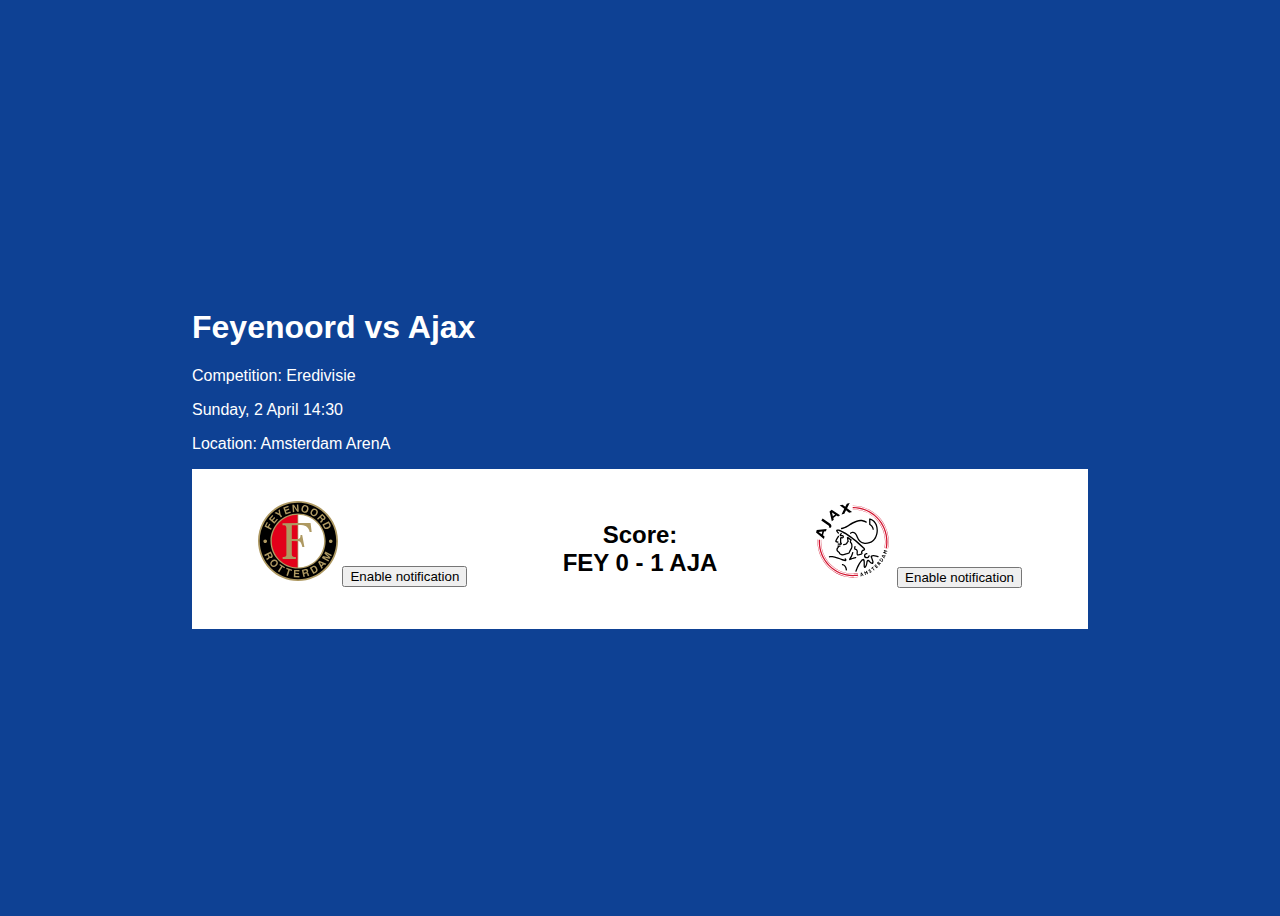
==== week-3/index.html @ 51929cd6 "Merge pull request #3 from dandevri/javascript" ====
<!DOCTYPE html>
<html lang="en">
  <head>
    <meta charset="utf-8">
    <title>Notification</title>
    <link rel="stylesheet" type="text/css" href="css/style.css">
    <meta name="viewport" content="initial-scale=1, maximum-scale=1">

    <noscript>
      <meta id="next" http-equiv="refresh" content="3; URL=pages/score1.html">
    </noscript>

  </head>
  <body>
    <!-- Basic HTML-->
    <article>
      <header>
        <h1>Feyenoord vs Ajax</h1>
        <p>Competition: Eredivisie</p>
        <p><time datetime="20170402T1430">Sunday, 2 April 14:30</time></p>
        <p>Location: Amsterdam ArenA</p>
      </header>

      <main>
        <div class="feyenoord">
          <img src="img/feyenoord-logo.svg" >
          <button id="clickFeyenoord" onclick="notify()">Enable notification</button>
        </div>
        <h2>Score: <br>FEY 0 - 1 AJA</h2>
        <div class="ajax">
          <img src="img/ajax-logo.svg">
          <button id="clickAjax" onclick="notify()">Enable notification</button>
        </div>
      </main>
    </article>

      <!-- Lightbox -->
      <section class="lightbox-feyenoord"></section>
      <section class="lightbox-ajax"></section>


    <script src="./js/script.js"></script>
  </body>
</html>
---- week-3/css/style.css ----
/* ==========================================================================
   General styles
   ========================================================================== */
html {
  font-family: sans-serif;
}

img {
  width: 5em;
}

body {
  background-color: #0e4194;
  color: white;
}

a {
  /*color: white;*/
  text-decoration: none;
}

/* ==========================================================================
   Layout
   ========================================================================== */

main {
  display: flex;
}

main > * {
  flex: 1;
}

body {
  display: flex;
  flex-direction: column;
  height: 100vh;
  justify-content: center;
  align-items: center;
}

main {
  display: flex;
  flex-wrap: wrap;
  text-align: center;
  background-color: white;
  padding: 2em;
  color: black;
}

article {
  width: 70vw;
}

/* ==========================================================================
   Lightbox
   ========================================================================== */
.lightbox {
  position: fixed;
  left: 0;
  top: 0;
  width: 100%;
  height: 100%;
  display: flex;
  flex-direction: column;
  justify-content: center;
  align-items: center;
  z-index: 2;
}

.lightbox::after {
  content: "";
  display: block;
  position: fixed;
  left: 0;
  top: 0;
  width: 100%;
  height: 100%;
  background-color: #000000;
  opacity: 0.80;
  z-index: -1;
}
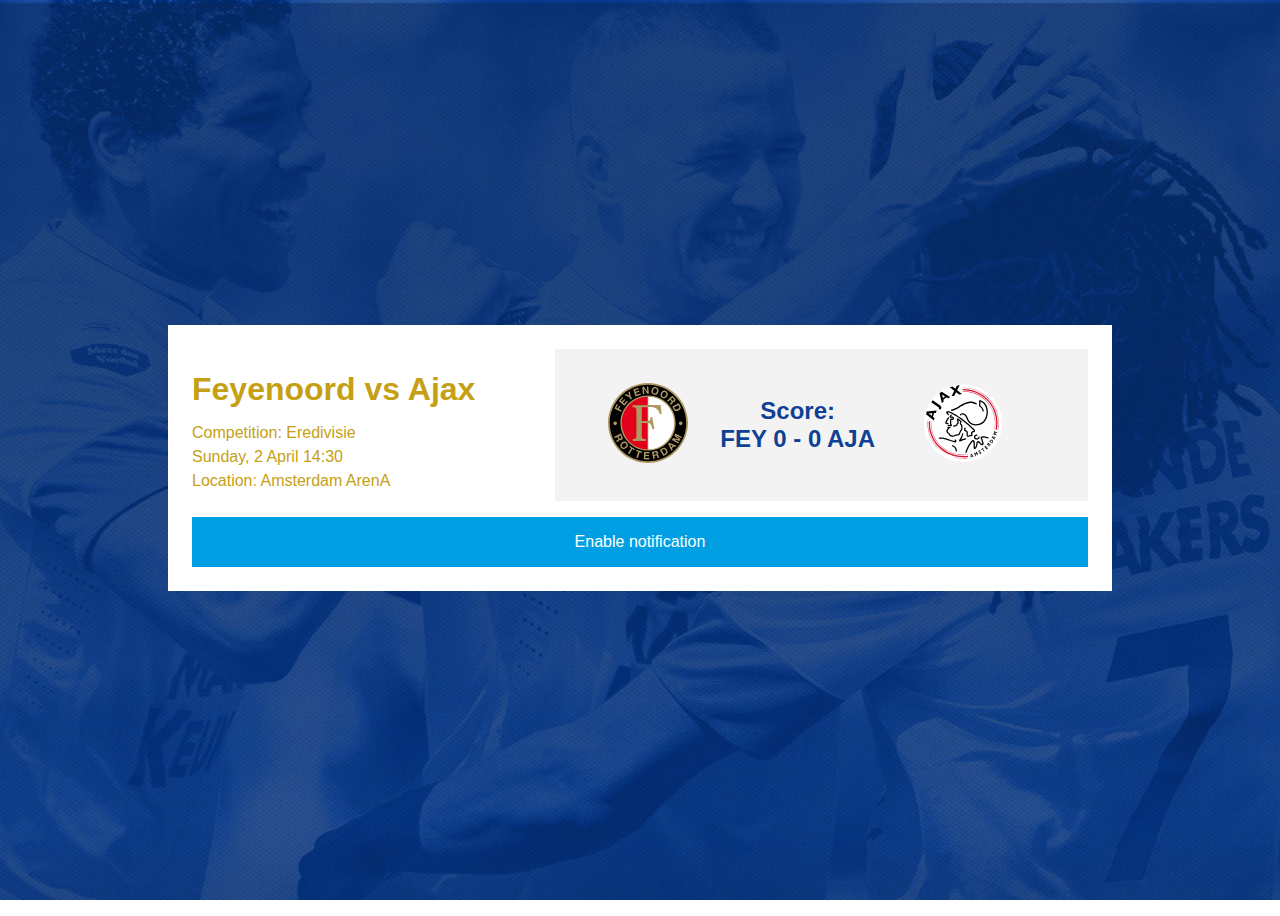
==== commit 29da6e76: ":lipstick: More eridivisie branding" ====
--- a/week-3/index.html
+++ b/week-3/index.html
@@ -24,14 +24,13 @@
       <main>
         <div class="feyenoord">
           <img src="img/feyenoord-logo.svg" >
-          <button id="clickFeyenoord" onclick="notify()">Enable notification</button>
         </div>
-        <h2>Score: <br>FEY 0 - 1 AJA</h2>
+        <h2>Score: <br>FEY 0 - 0 AJA</h2>
         <div class="ajax">
           <img src="img/ajax-logo.svg">
-          <button id="clickAjax" onclick="notify()">Enable notification</button>
         </div>
       </main>
+      <button id="clickLightbox" onclick="notify()">Enable notification</button>
     </article>
 
       <!-- Lightbox -->
--- a/week-3/css/style.css
+++ b/week-3/css/style.css
@@ -11,7 +11,10 @@
 
 body {
   background-color: #0e4194;
-  color: white;
+  background: url(../img/background.jpg) no-repeat center center fixed;
+  background-size: cover;
+  overflow: hidden;
+  color: #c6a014;
 }
 
 a {
@@ -20,15 +23,35 @@
 }
 
 /* ==========================================================================
+   Typography
+   ========================================================================== */
+p {
+  line-height: 0.5;
+}
+
+/* ==========================================================================
    Layout
    ========================================================================== */
 
+article {
+  background-color: white;
+  display: flex;
+  flex-wrap: wrap;
+  padding: 1.5em;
+}
+
 main {
   display: flex;
+  justify-content: center;
+  align-items: center;
+  flex: 1;
+  text-align: center;
+  background-color: #f3f3f3;
+  color: #0e4194;
 }
 
 main > * {
-  flex: 1;
+  margin-right: 2em;
 }
 
 body {
@@ -39,17 +62,25 @@
   align-items: center;
 }
 
-main {
-  display: flex;
-  flex-wrap: wrap;
-  text-align: center;
-  background-color: white;
-  padding: 2em;
-  color: black;
+article {
+  width: 70vw;
 }
 
-article {
-  width: 70vw;
+header {
+  margin-right: 5em;
+}
+/* ==========================================================================
+   Form
+   ========================================================================== */
+
+button {
+  background-color: #009fe3;
+  width: 100%;
+  padding: 1em 0em;
+  font-size: 1em;
+  color: white;
+  border: none;
+  margin-top: 1em;
 }
 
 /* ==========================================================================
@@ -80,3 +111,13 @@
   opacity: 0.80;
   z-index: -1;
 }
+
+.box {
+  background-color: white;
+  padding: 1em;
+  text-align: center;
+}
+
+.box p {
+  font-size: 1.5em;
+}
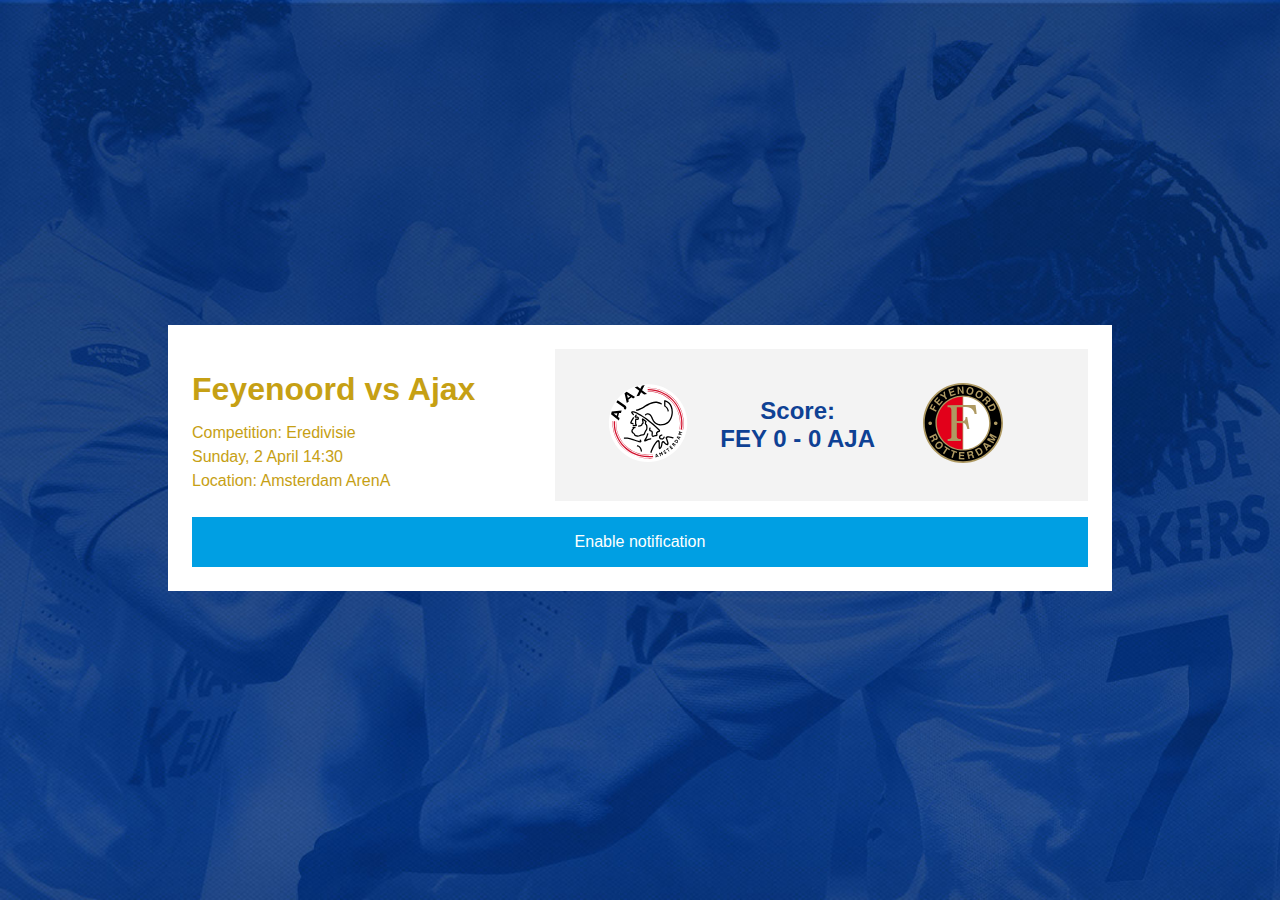
==== commit f47f5dcb: ":wheelchair: SVG fallback" ====
--- a/week-3/index.html
+++ b/week-3/index.html
@@ -23,11 +23,17 @@
 
       <main>
         <div class="feyenoord">
-          <img src="img/feyenoord-logo.svg" >
+          <picture>
+           <source srcset="img/ajax-logo.svg">
+           <img src="img/ajax-logo.png">
+          </picture>
         </div>
         <h2>Score: <br>FEY 0 - 0 AJA</h2>
         <div class="ajax">
-          <img src="img/ajax-logo.svg">
+          <picture>
+           <source srcset="img/feyenoord-logo.svg">
+           <img src="img/ajax-logo.png">
+          </picture>
         </div>
       </main>
       <button id="clickLightbox" onclick="notify()">Enable notification</button>
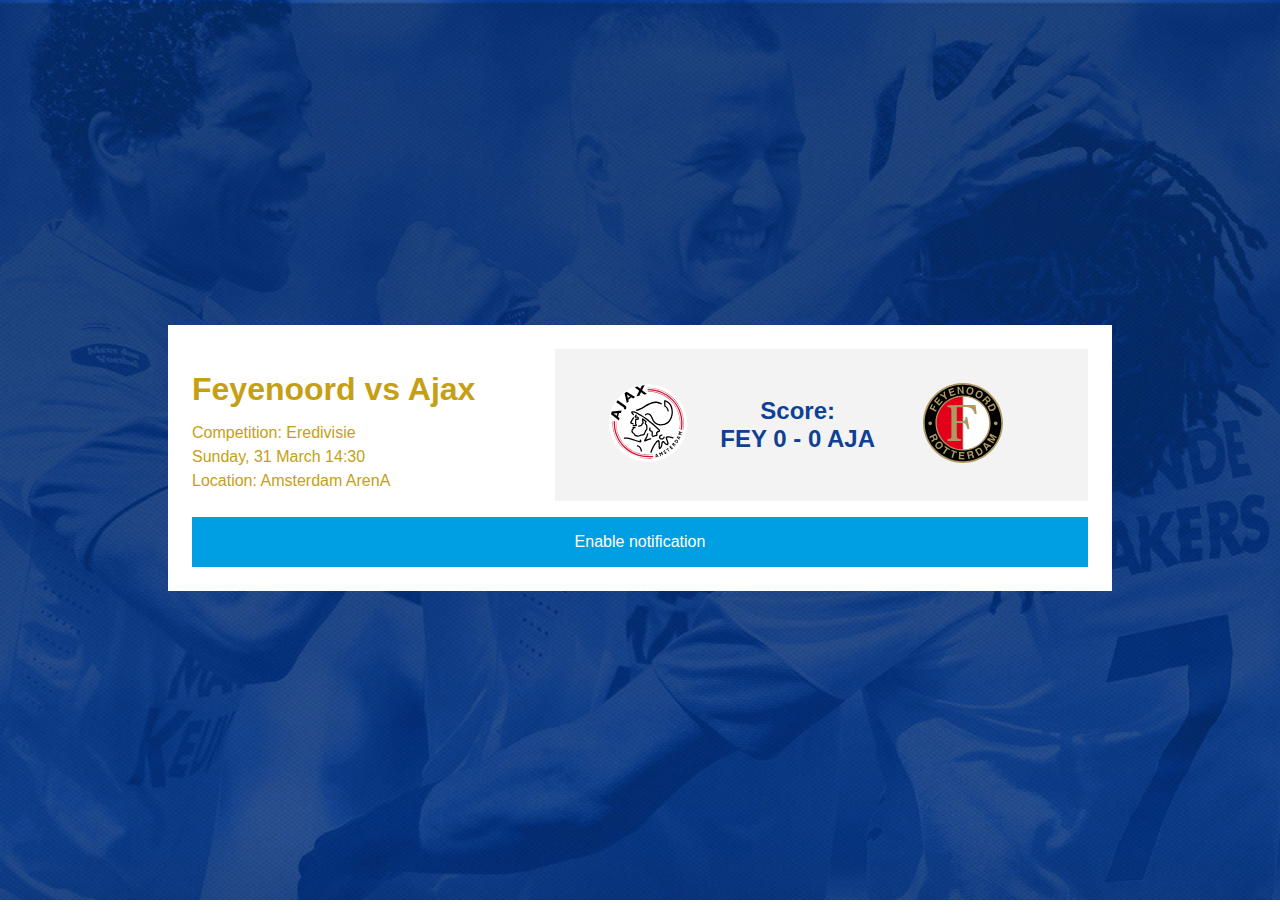
==== commit 26d03e97: ":bug: Images not working" ====
--- a/week-3/index.html
+++ b/week-3/index.html
@@ -12,12 +12,13 @@
 
   </head>
   <body>
+
     <!-- Basic HTML-->
     <article>
       <header>
         <h1>Feyenoord vs Ajax</h1>
         <p>Competition: Eredivisie</p>
-        <p><time datetime="20170402T1430">Sunday, 2 April 14:30</time></p>
+        <p><time datetime="20170402T1430">Sunday, 31 March 14:30</time></p>
         <p>Location: Amsterdam ArenA</p>
       </header>
 
@@ -32,7 +33,7 @@
         <div class="ajax">
           <picture>
            <source srcset="img/feyenoord-logo.svg">
-           <img src="img/ajax-logo.png">
+           <img src="img/feyenoord-logo.png">
           </picture>
         </div>
       </main>
--- a/week-3/css/style.css
+++ b/week-3/css/style.css
@@ -48,6 +48,8 @@
   text-align: center;
   background-color: #f3f3f3;
   color: #0e4194;
+  flex-wrap: wrap;
+  padding: 1em;
 }
 
 main > * {
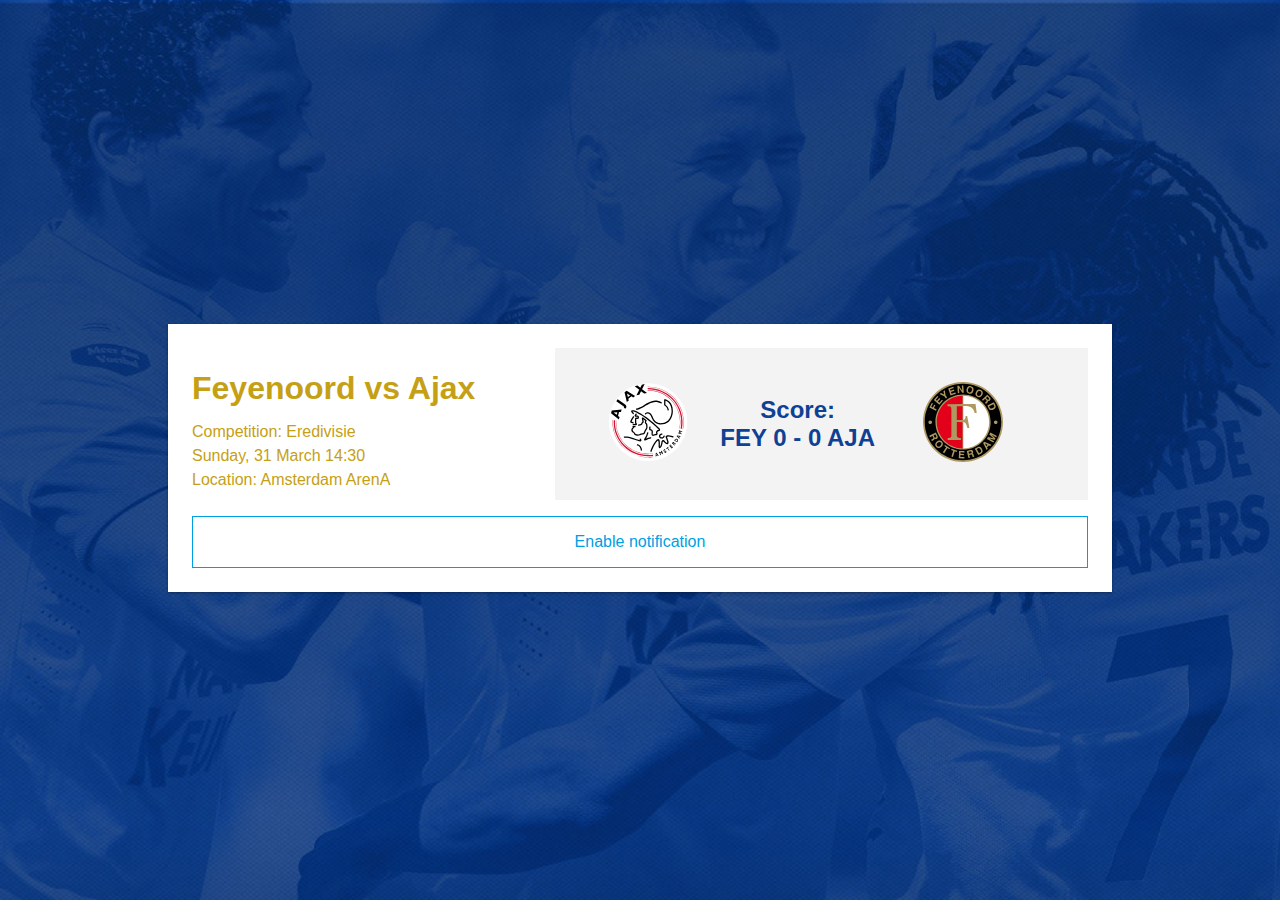
==== commit 609076c6: ":wrench: Add database simulation" ====
--- a/week-3/index.html
+++ b/week-3/index.html
@@ -44,7 +44,7 @@
       <section class="lightbox-feyenoord"></section>
       <section class="lightbox-ajax"></section>
 
-
+      <script src="./data/data.js"></script>
     <script src="./js/script.js"></script>
   </body>
 </html>
--- a/week-3/css/style.css
+++ b/week-3/css/style.css
@@ -38,6 +38,12 @@
   display: flex;
   flex-wrap: wrap;
   padding: 1.5em;
+  box-shadow: 0 1px 3px rgba(0,0,0,0.12), 0 1px 2px rgba(0,0,0,0.24);
+  transition: all 0.3s cubic-bezier(.25,.8,.25,1);
+}
+
+article:hover {
+  box-shadow: 0 14px 28px rgba(0,0,0,0.25), 0 10px 10px rgba(0,0,0,0.22);
 }
 
 main {
@@ -76,15 +82,24 @@
    ========================================================================== */
 
 button {
-  background-color: #009fe3;
+  background-color: #fff;
+  border: .1em solid #009fe3;
   width: 100%;
   padding: 1em 0em;
   font-size: 1em;
-  color: white;
-  border: none;
+  color: #009fe3;
   margin-top: 1em;
+  transition: all 300ms;
 }
 
+button:hover, button:active {
+  background-color: #009fe3;
+  color: white;
+}
+
+button:focus {
+  border: 2px solid hotpink;
+}
 /* ==========================================================================
    Lightbox
    ========================================================================== */
